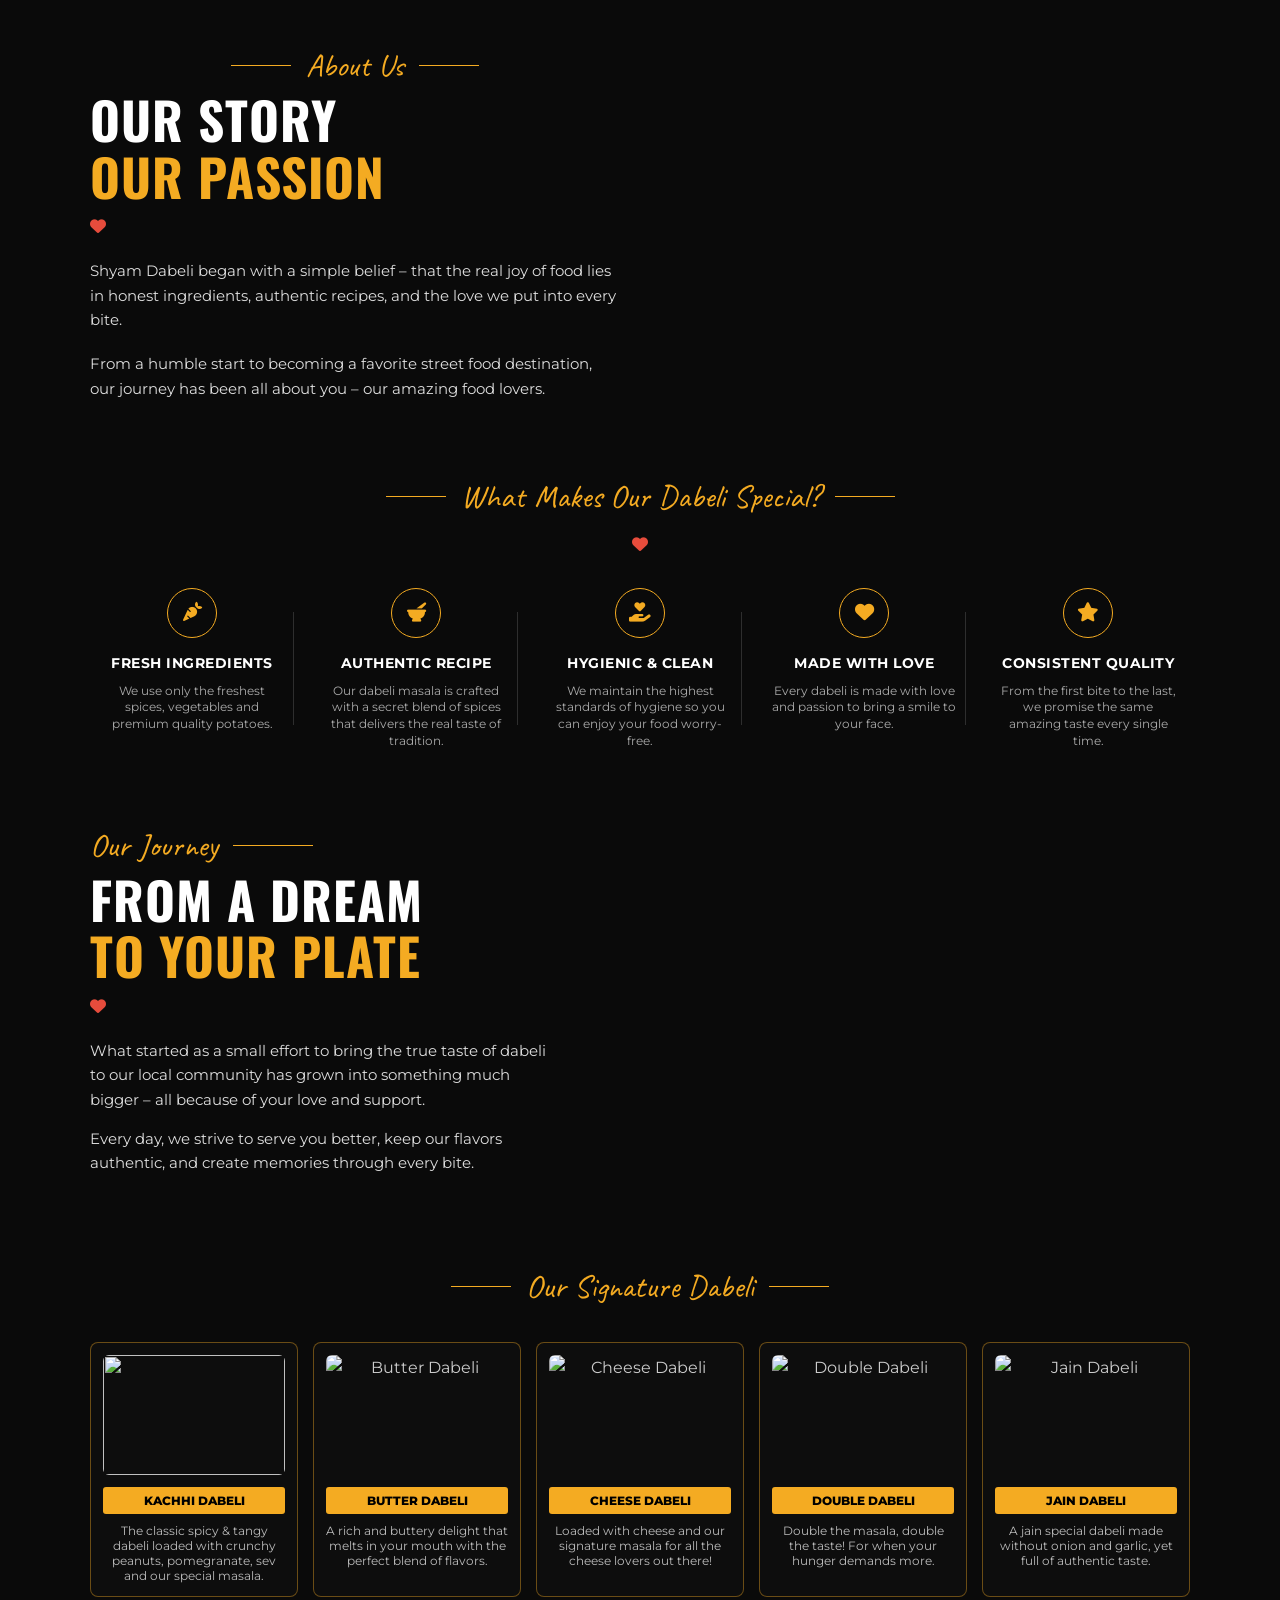
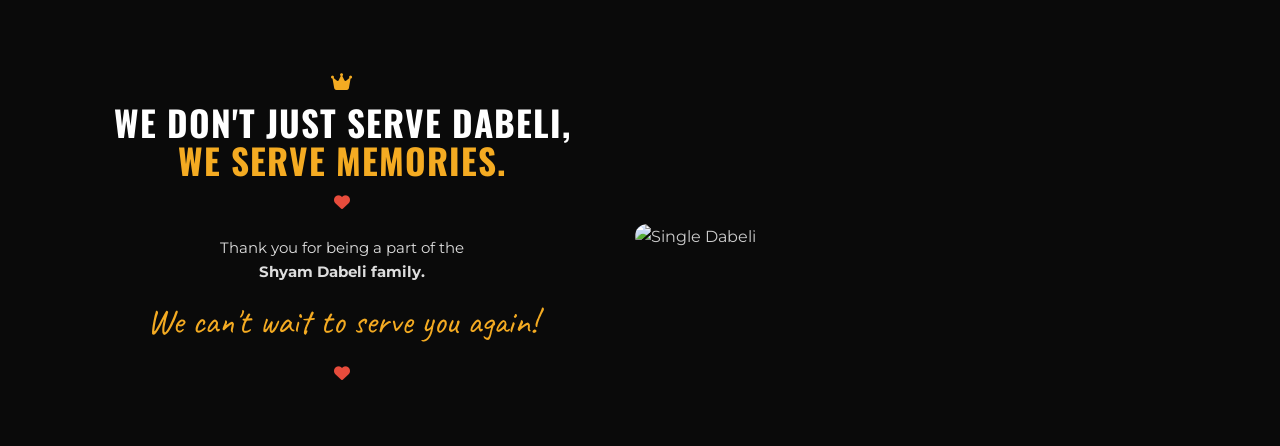
==== about.html @ ec9c5337 "updated shyam dabeli wedsite" ====
<!DOCTYPE html>
<html lang="en">
<head>
  <meta charset="UTF-8">
  <meta name="viewport" content="width=device-width, initial-scale=1.0">
  <title>Shyam Dabeli - About Us</title>
  <!-- Google Fonts for Typography -->
  <link rel="preconnect" href="https://fonts.googleapis.com">
  <link rel="preconnect" href="https://fonts.gstatic.com" crossorigin>
  <link href="https://fonts.googleapis.com/css2?family=Caveat:wght@600;700&family=Montserrat:ital,wght@0,300;0,400;0,600;0,700;0,800;1,400&family=Oswald:wght@700&display=swap" rel="stylesheet">
  <!-- FontAwesome for Icons -->
  <link rel="stylesheet" href="https://cdnjs.cloudflare.com/ajax/libs/font-awesome/6.4.0/css/all.min.css">

  <style>
    /* Global Styles */
    :root {
      --bg-dark: #0a0a0a;
      --card-bg: #111111;
      --primary-gold: #f4ab22;
      --text-white: #ffffff;
      --text-gray: #cccccc;
      --border-gold: rgba(244, 171, 34, 0.4);
    }

    * {
      box-sizing: border-box;
      margin: 0;
      padding: 0;
    }

    body {
      background-color: var(--bg-dark);
      color: var(--text-gray);
      font-family: 'Montserrat', sans-serif;
      line-height: 1.6;
      padding: 40px 20px;
    }

    .container {
      max-width: 1100px;
      margin: 0 auto;
    }

    /* Common Typography & Accents */
    .script-subtitle {
      font-family: 'Caveat', cursive;
      color: var(--primary-gold);
      font-size: 2rem;
      text-align: center;
      display: flex;
      align-items: center;
      justify-content: center;
      gap: 15px;
    }

    .script-subtitle::before,
    .script-subtitle::after {
      content: '';
      height: 1px;
      width: 60px;
      background-color: var(--primary-gold);
    }

    .bold-title {
      font-family: 'Oswald', sans-serif;
      font-size: 3.2rem;
      line-height: 1.1;
      color: var(--text-white);
      text-transform: uppercase;
      letter-spacing: 1px;
    }

    .bold-title span {
      color: var(--primary-gold);
      display: block;
    }

    .heart-divider {
      text-align: center;
      color: #e74c3c;
      font-size: 1rem;
      margin: 10px 0 20px 0;
    }

    /* Section 1: Hero / Story */
    .hero-section {
      display: flex;
      align-items: center;
      gap: 40px;
      margin-bottom: 50px;
    }

    .hero-text {
      flex: 1;
    }

    .hero-text .heart-divider {
      text-align: left;
    }

    .hero-text p {
      font-size: 0.95rem;
      margin-bottom: 20px;
      color: #dddddd;
    }

    .hero-image {
      flex: 1;
      text-align: center;
    }

    .hero-image img {
      width: 100%;
      max-width: 480px;
      border-radius: 12px;
      filter: drop-shadow(0 10px 20px rgba(0,0,0,0.8));
    }

    /* Section 2: Features Grid */
    .features-section {
      margin-bottom: 70px;
    }

    .features-grid {
      display: grid;
      grid-template-columns: repeat(5, 1fr);
      gap: 20px;
      margin-top: 30px;
    }

    .feature-item {
      text-align: center;
      position: relative;
      padding: 0 10px;
    }

    .feature-item:not(:last-child)::after {
      content: '';
      position: absolute;
      right: 0;
      top: 15%;
      height: 70%;
      width: 1px;
      background: rgba(255, 255, 255, 0.15);
    }

    .icon-wrapper {
      width: 50px;
      height: 50px;
      border: 1px solid var(--primary-gold);
      border-radius: 50%;
      display: flex;
      align-items: center;
      justify-content: center;
      margin: 0 auto 15px auto;
      color: var(--primary-gold);
      font-size: 1.2rem;
    }

    .feature-item h4 {
      color: var(--text-white);
      font-size: 0.85rem;
      font-weight: 700;
      margin-bottom: 8px;
      letter-spacing: 0.5px;
    }

    .feature-item p {
      font-size: 0.75rem;
      color: #aaaaaa;
      line-height: 1.4;
    }

    /* Section 3: Our Journey */
    .journey-section {
      display: flex;
      align-items: center;
      gap: 40px;
      margin-bottom: 70px;
    }

    .journey-text {
      flex: 1;
    }

    .journey-text .script-subtitle {
      justify-content: flex-start;
    }

    .journey-text .script-subtitle::after {
      width: 80px;
    }

    .journey-text .script-subtitle::before {
      display: none;
    }

    .journey-text .heart-divider {
      text-align: left;
    }

    .journey-text p {
      font-size: 0.95rem;
      margin-bottom: 15px;
      color: #dddddd;
    }

    .journey-image {
      flex: 1.3;
    }

    .journey-image img {
      width: 100%;
      border-radius: 12px;
      filter: drop-shadow(0 10px 20px rgba(0,0,0,0.8));
    }

    /* Section 4: Signature Cards */
    .signature-section {
      margin-bottom: 70px;
    }

    .cards-grid {
      display: grid;
      grid-template-columns: repeat(5, 1fr);
      gap: 15px;
      margin-top: 30px;
    }

    .card {
      background-color: #0d0d0d;
      border: 1px solid var(--border-gold);
      border-radius: 8px;
      padding: 12px;
      text-align: center;
      display: flex;
      flex-direction: column;
      align-items: center;
    }

    .card img {
      width: 100%;
      height: 120px;
      object-fit: cover;
      border-radius: 6px;
      margin-bottom: 12px;
    }

    .card-badge {
      background-color: var(--primary-gold);
      color: #000;
      font-weight: 800;
      font-size: 0.75rem;
      padding: 4px 10px;
      border-radius: 3px;
      text-transform: uppercase;
      margin-bottom: 10px;
      width: 100%;
    }

    .card p {
      font-size: 0.72rem;
      color: #bbbbbb;
      line-height: 1.3;
    }

    /* Section 5: Footer/Banner */
    .banner-section {
      display: flex;
      align-items: center;
      gap: 40px;
      margin-top: 40px;
    }

    .banner-text {
      flex: 1;
      text-align: center;
    }

    .crown-icon {
      color: var(--primary-gold);
      font-size: 1.2rem;
      margin-bottom: 5px;
    }

    .banner-text .bold-title {
      font-size: 2.2rem;
    }

    .banner-text p {
      font-size: 0.95rem;
      color: #dddddd;
      margin-top: 15px;
    }

    .final-script {
      font-family: 'Caveat', cursive;
      color: var(--primary-gold);
      font-size: 2.2rem;
      margin-top: 10px;
    }

    .banner-image {
      flex: 1.1;
    }

    .banner-image img {
      width: 100%;
      border-radius: 12px;
    }

    /* Responsive Design */
    @media (max-width: 900px) {
      .hero-section, 
      .journey-section, 
      .banner-section {
        flex-direction: column;
        text-align: center;
      }

      .hero-text .heart-divider,
      .journey-text .heart-divider,
      .journey-text .script-subtitle {
        text-align: center;
        justify-content: center;
      }

      .features-grid, 
      .cards-grid {
        grid-template-columns: repeat(2, 1fr);
      }

      .feature-item::after {
        display: none;
      }
    }

    @media (max-width: 500px) {
      .features-grid, 
      .cards-grid {
        grid-template-columns: 1fr;
      }
    }
  </style>
</head>
<body>

  <div class="container">

    <!-- HERO / ABOUT US -->
    <section class="hero-section">
      <div class="hero-text">
        <div class="script-subtitle">About Us</div>
        <h1 class="bold-title">OUR STORY<br><span>OUR PASSION</span></h1>
        <div class="heart-divider"><i class="fa-solid fa-heart"></i></div>
        <p>Shyam Dabeli began with a simple belief – that the real joy of food lies in honest ingredients, authentic recipes, and the love we put into every bite.</p>
        <p>From a humble start to becoming a favorite street food destination, our journey has been all about you – our amazing food lovers.</p>
      </div>
      
        <div class="hero-image">
           
      </div>
    </section>

    <!-- FEATURES -->
    <section class="features-section">
      <div class="script-subtitle">What Makes Our Dabeli Special?</div>
      <div class="heart-divider"><i class="fa-solid fa-heart"></i></div>

      <div class="features-grid">
        <div class="feature-item">
          <div class="icon-wrapper"><i class="fa-solid fa-carrot"></i></div>
          <h4>FRESH INGREDIENTS</h4>
          <p>We use only the freshest spices, vegetables and premium quality potatoes.</p>
        </div>
        <div class="feature-item">
          <div class="icon-wrapper"><i class="fa-solid fa-mortar-pestle"></i></div>
          <h4>AUTHENTIC RECIPE</h4>
          <p>Our dabeli masala is crafted with a secret blend of spices that delivers the real taste of tradition.</p>
        </div>
        <div class="feature-item">
          <div class="icon-wrapper"><i class="fa-solid fa-hand-holding-heart"></i></div>
          <h4>HYGIENIC & CLEAN</h4>
          <p>We maintain the highest standards of hygiene so you can enjoy your food worry-free.</p>
        </div>
        <div class="feature-item">
          <div class="icon-wrapper"><i class="fa-solid fa-heart"></i></div>
          <h4>MADE WITH LOVE</h4>
          <p>Every dabeli is made with love and passion to bring a smile to your face.</p>
        </div>
        <div class="feature-item">
          <div class="icon-wrapper"><i class="fa-solid fa-star"></i></div>
          <h4>CONSISTENT QUALITY</h4>
          <p>From the first bite to the last, we promise the same amazing taste every single time.</p>
        </div>
      </div>
    </section>

    <!-- OUR JOURNEY -->
    <section class="journey-section">
      <div class="journey-text">
        <div class="script-subtitle">Our Journey</div>
        <h2 class="bold-title">FROM A DREAM<br><span>TO YOUR PLATE</span></h2>
        <div class="heart-divider"><i class="fa-solid fa-heart"></i></div>
        <p>What started as a small effort to bring the true taste of dabeli to our local community has grown into something much bigger – all because of your love and support.</p>
        <p>Every day, we strive to serve you better, keep our flavors authentic, and create memories through every bite.</p>
      </div>
      <div class="journey-image">
            
      </div>
    </section>

    <!-- SIGNATURE DABELI -->
    <section class="signature-section">
      <div class="script-subtitle">Our Signature Dabeli</div>

      <div class="cards-grid">
        <!-- Card 1 -->
        <div class="card">
          <img src=" alt="Kachhi Dabeli">
          <div class="card-badge">KACHHI DABELI</div>
          <p>The classic spicy & tangy dabeli loaded with crunchy peanuts, pomegranate, sev and our special masala.</p>
        </div>
        <!-- Card 2 -->
        <div class="card">
          <img src="https://images.unsplash.com/photo-1586190848861-99aa4a171e90?auto=format&fit=crop&w=400&q=80" alt="Butter Dabeli">
          <div class="card-badge">BUTTER DABELI</div>
          <p>A rich and buttery delight that melts in your mouth with the perfect blend of flavors.</p>
        </div>
        <!-- Card 3 -->
        <div class="card">
          <img src="https://images.unsplash.com/photo-1572802419224-296b0aeee0d9?auto=format&fit=crop&w=400&q=80" alt="Cheese Dabeli">
          <div class="card-badge">CHEESE DABELI</div>
          <p>Loaded with cheese and our signature masala for all the cheese lovers out there!</p>
        </div>
        <!-- Card 4 -->
        <div class="card">
          <img src="https://images.unsplash.com/photo-1550547660-d9450f859349?auto=format&fit=crop&w=400&q=80" alt="Double Dabeli">
          <div class="card-badge">DOUBLE DABELI</div>
          <p>Double the masala, double the taste! For when your hunger demands more.</p>
        </div>
        <!-- Card 5 -->
        <div class="card">
          <img src="https://images.unsplash.com/photo-1568901346375-23c9450c58cd?auto=format&fit=crop&w=400&q=80" alt="Jain Dabeli">
          <div class="card-badge">JAIN DABELI</div>
          <p>A jain special dabeli made without onion and garlic, yet full of authentic taste.</p>
        </div>
      </div>
    </section>

    <!-- FOOTER BANNER -->
    <section class="banner-section">
      <div class="banner-text">
        <div class="crown-icon"><i class="fa-solid fa-crown"></i></div>
        <h3 class="bold-title">WE DON'T JUST SERVE DABELI,<span>WE SERVE MEMORIES.</span></h3>
        <div class="heart-divider"><i class="fa-solid fa-heart"></i></div>
        <p>Thank you for being a part of the<br><strong>Shyam Dabeli family.</strong></p>
        <div class="final-script">We can't wait to serve you again!</div>
        <div class="heart-divider"><i class="fa-solid fa-heart"></i></div>
      </div>
      <div class="banner-image">
        <img src="https://images.unsplash.com/photo-1568901346375-23c9450c58cd?auto=format&fit=crop&w=800&q=80" alt="Single Dabeli">
      </div>
    </section>

  </div>

</body>
</html>
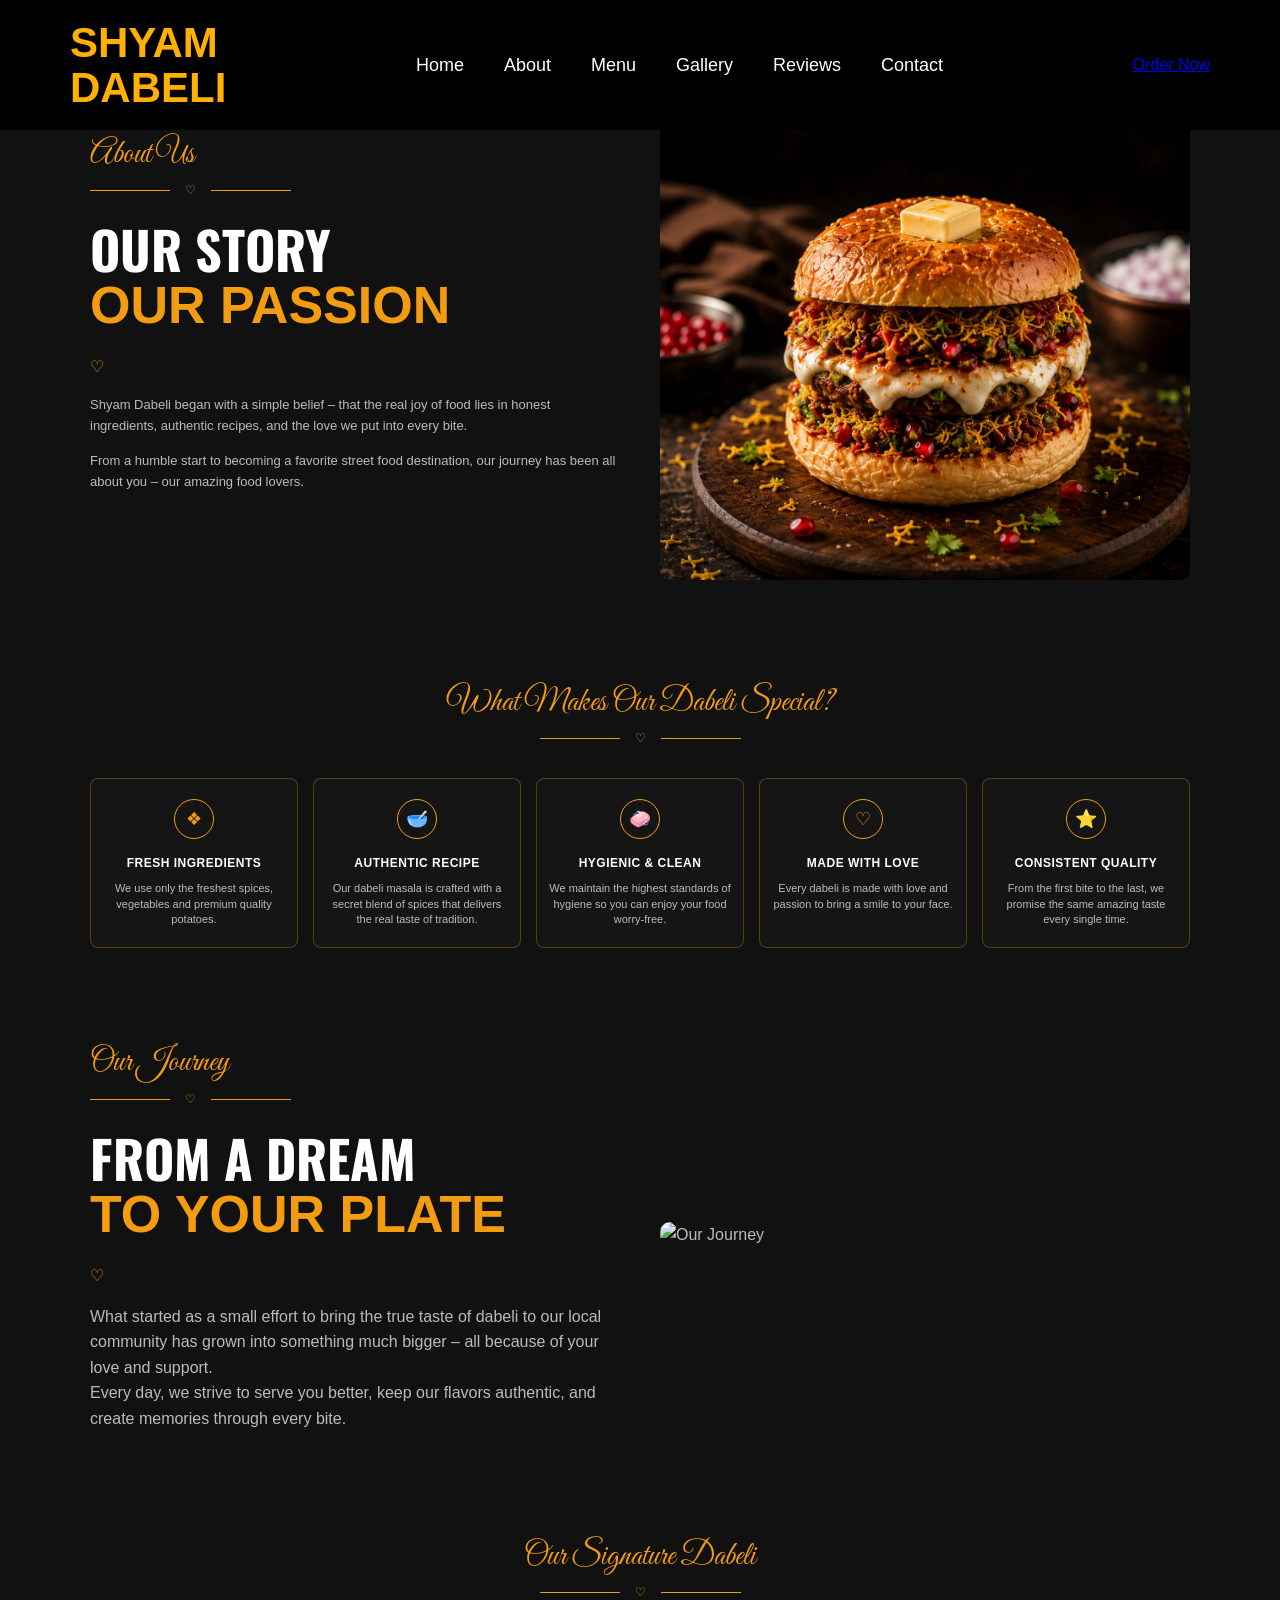
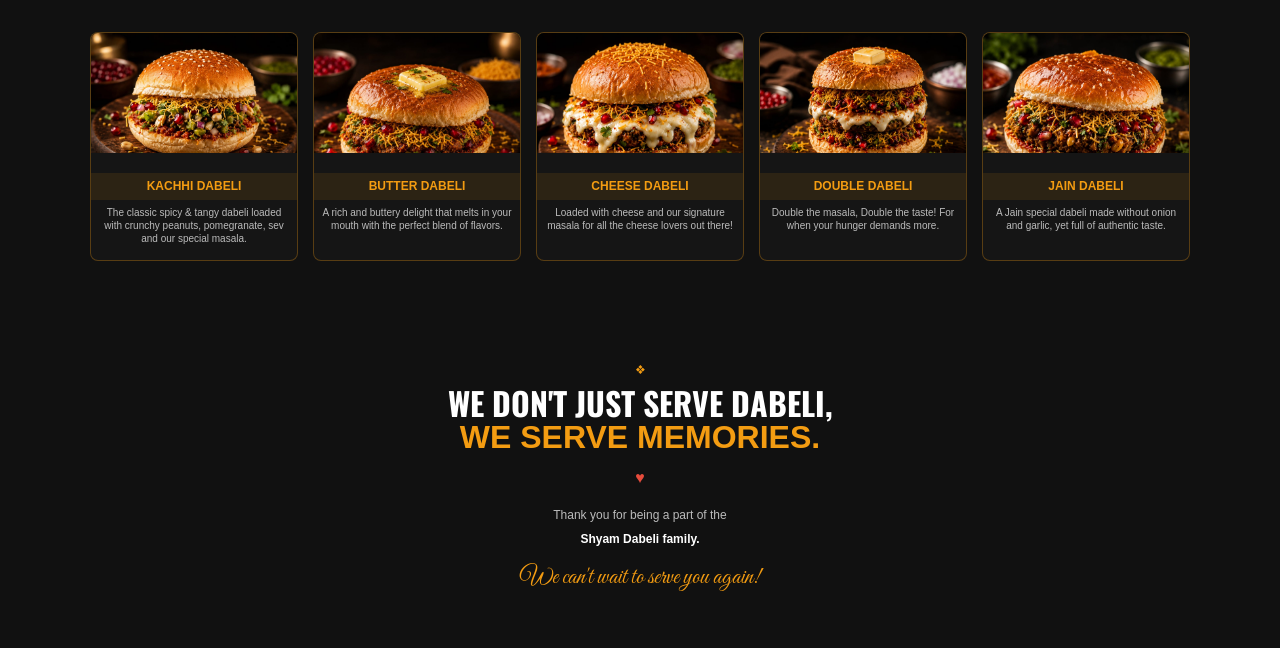
==== commit c9792559: "krupa soneji" ====
--- a/about.html
+++ b/about.html
@@ -1,469 +1,444 @@
 <!DOCTYPE html>
 <html lang="en">
 <head>
-  <meta charset="UTF-8">
-  <meta name="viewport" content="width=device-width, initial-scale=1.0">
-  <title>Shyam Dabeli - About Us</title>
-  <!-- Google Fonts for Typography -->
-  <link rel="preconnect" href="https://fonts.googleapis.com">
-  <link rel="preconnect" href="https://fonts.gstatic.com" crossorigin>
-  <link href="https://fonts.googleapis.com/css2?family=Caveat:wght@600;700&family=Montserrat:ital,wght@0,300;0,400;0,600;0,700;0,800;1,400&family=Oswald:wght@700&display=swap" rel="stylesheet">
-  <!-- FontAwesome for Icons -->
-  <link rel="stylesheet" href="https://cdnjs.cloudflare.com/ajax/libs/font-awesome/6.4.0/css/all.min.css">
-
-  <style>
-    /* Global Styles */
-    :root {
-      --bg-dark: #0a0a0a;
-      --card-bg: #111111;
-      --primary-gold: #f4ab22;
-      --text-white: #ffffff;
-      --text-gray: #cccccc;
-      --border-gold: rgba(244, 171, 34, 0.4);
-    }
-
-    * {
-      box-sizing: border-box;
-      margin: 0;
-      padding: 0;
-    }
-
-    body {
-      background-color: var(--bg-dark);
-      color: var(--text-gray);
-      font-family: 'Montserrat', sans-serif;
-      line-height: 1.6;
-      padding: 40px 20px;
-    }
-
-    .container {
-      max-width: 1100px;
-      margin: 0 auto;
-    }
-
-    /* Common Typography & Accents */
-    .script-subtitle {
-      font-family: 'Caveat', cursive;
-      color: var(--primary-gold);
-      font-size: 2rem;
-      text-align: center;
-      display: flex;
-      align-items: center;
-      justify-content: center;
-      gap: 15px;
-    }
-
-    .script-subtitle::before,
-    .script-subtitle::after {
-      content: '';
-      height: 1px;
-      width: 60px;
-      background-color: var(--primary-gold);
-    }
-
-    .bold-title {
-      font-family: 'Oswald', sans-serif;
-      font-size: 3.2rem;
-      line-height: 1.1;
-      color: var(--text-white);
-      text-transform: uppercase;
-      letter-spacing: 1px;
-    }
-
-    .bold-title span {
-      color: var(--primary-gold);
-      display: block;
-    }
-
-    .heart-divider {
-      text-align: center;
-      color: #e74c3c;
-      font-size: 1rem;
-      margin: 10px 0 20px 0;
-    }
-
-    /* Section 1: Hero / Story */
-    .hero-section {
-      display: flex;
-      align-items: center;
-      gap: 40px;
-      margin-bottom: 50px;
-    }
-
-    .hero-text {
-      flex: 1;
-    }
-
-    .hero-text .heart-divider {
-      text-align: left;
-    }
-
-    .hero-text p {
-      font-size: 0.95rem;
-      margin-bottom: 20px;
-      color: #dddddd;
-    }
-
-    .hero-image {
-      flex: 1;
-      text-align: center;
-    }
-
-    .hero-image img {
-      width: 100%;
-      max-width: 480px;
-      border-radius: 12px;
-      filter: drop-shadow(0 10px 20px rgba(0,0,0,0.8));
-    }
-
-    /* Section 2: Features Grid */
-    .features-section {
-      margin-bottom: 70px;
-    }
-
-    .features-grid {
-      display: grid;
-      grid-template-columns: repeat(5, 1fr);
-      gap: 20px;
-      margin-top: 30px;
-    }
-
-    .feature-item {
-      text-align: center;
-      position: relative;
-      padding: 0 10px;
-    }
-
-    .feature-item:not(:last-child)::after {
-      content: '';
-      position: absolute;
-      right: 0;
-      top: 15%;
-      height: 70%;
-      width: 1px;
-      background: rgba(255, 255, 255, 0.15);
-    }
-
-    .icon-wrapper {
-      width: 50px;
-      height: 50px;
-      border: 1px solid var(--primary-gold);
-      border-radius: 50%;
-      display: flex;
-      align-items: center;
-      justify-content: center;
-      margin: 0 auto 15px auto;
-      color: var(--primary-gold);
-      font-size: 1.2rem;
-    }
-
-    .feature-item h4 {
-      color: var(--text-white);
-      font-size: 0.85rem;
-      font-weight: 700;
-      margin-bottom: 8px;
-      letter-spacing: 0.5px;
-    }
-
-    .feature-item p {
-      font-size: 0.75rem;
-      color: #aaaaaa;
-      line-height: 1.4;
-    }
-
-    /* Section 3: Our Journey */
-    .journey-section {
-      display: flex;
-      align-items: center;
-      gap: 40px;
-      margin-bottom: 70px;
-    }
-
-    .journey-text {
-      flex: 1;
-    }
-
-    .journey-text .script-subtitle {
-      justify-content: flex-start;
-    }
-
-    .journey-text .script-subtitle::after {
-      width: 80px;
-    }
-
-    .journey-text .script-subtitle::before {
-      display: none;
-    }
-
-    .journey-text .heart-divider {
-      text-align: left;
-    }
-
-    .journey-text p {
-      font-size: 0.95rem;
-      margin-bottom: 15px;
-      color: #dddddd;
-    }
-
-    .journey-image {
-      flex: 1.3;
-    }
-
-    .journey-image img {
-      width: 100%;
-      border-radius: 12px;
-      filter: drop-shadow(0 10px 20px rgba(0,0,0,0.8));
-    }
-
-    /* Section 4: Signature Cards */
-    .signature-section {
-      margin-bottom: 70px;
-    }
-
-    .cards-grid {
-      display: grid;
-      grid-template-columns: repeat(5, 1fr);
-      gap: 15px;
-      margin-top: 30px;
-    }
-
-    .card {
-      background-color: #0d0d0d;
-      border: 1px solid var(--border-gold);
-      border-radius: 8px;
-      padding: 12px;
-      text-align: center;
-      display: flex;
-      flex-direction: column;
-      align-items: center;
-    }
-
-    .card img {
-      width: 100%;
-      height: 120px;
-      object-fit: cover;
-      border-radius: 6px;
-      margin-bottom: 12px;
-    }
-
-    .card-badge {
-      background-color: var(--primary-gold);
-      color: #000;
-      font-weight: 800;
-      font-size: 0.75rem;
-      padding: 4px 10px;
-      border-radius: 3px;
-      text-transform: uppercase;
-      margin-bottom: 10px;
-      width: 100%;
-    }
-
-    .card p {
-      font-size: 0.72rem;
-      color: #bbbbbb;
-      line-height: 1.3;
-    }
-
-    /* Section 5: Footer/Banner */
-    .banner-section {
-      display: flex;
-      align-items: center;
-      gap: 40px;
-      margin-top: 40px;
-    }
-
-    .banner-text {
-      flex: 1;
-      text-align: center;
-    }
-
-    .crown-icon {
-      color: var(--primary-gold);
-      font-size: 1.2rem;
-      margin-bottom: 5px;
-    }
-
-    .banner-text .bold-title {
-      font-size: 2.2rem;
-    }
-
-    .banner-text p {
-      font-size: 0.95rem;
-      color: #dddddd;
-      margin-top: 15px;
-    }
-
-    .final-script {
-      font-family: 'Caveat', cursive;
-      color: var(--primary-gold);
-      font-size: 2.2rem;
-      margin-top: 10px;
-    }
-
-    .banner-image {
-      flex: 1.1;
-    }
-
-    .banner-image img {
-      width: 100%;
-      border-radius: 12px;
-    }
-
-    /* Responsive Design */
-    @media (max-width: 900px) {
-      .hero-section, 
-      .journey-section, 
-      .banner-section {
-        flex-direction: column;
-        text-align: center;
-      }
-
-      .hero-text .heart-divider,
-      .journey-text .heart-divider,
-      .journey-text .script-subtitle {
-        text-align: center;
-        justify-content: center;
-      }
-
-      .features-grid, 
-      .cards-grid {
-        grid-template-columns: repeat(2, 1fr);
-      }
-
-      .feature-item::after {
-        display: none;
-      }
-    }
-
-    @media (max-width: 500px) {
-      .features-grid, 
-      .cards-grid {
-        grid-template-columns: 1fr;
-      }
-    }
-  </style>
+    <meta charset="UTF-8">
+    <meta name="viewport" content="width=device-width, initial-scale=1.0">
+    <title>Shyam Dabeli</title>
+    <link href="https://fonts.googleapis.com/css2?family=Great+Vibes&family=Oswald:wght@500;700&family=Poppins:wght@300;400;600&display=swap" rel="stylesheet">
+    <style>
+        :root {
+            --bg-color: #0d0a08;
+            --card-bg: rgba(255, 255, 255, 0.02);
+            --gold: #f39c12;
+            --gold-light: #f1c40f;
+            --text-white: #ffffff;
+            --text-gray: #bbbbbb;
+            --border-gold: rgba(243, 156, 18, 0.3);
+        }
+
+        * {
+            margin: 0;
+            padding: 0;
+            box-sizing: border-box;
+        }
+
+        body {
+            background-color: var(--bg-color);
+            color: var(--text-gray);
+            font-family: 'Poppins', sans-serif;
+            line-height: 1.6;
+        }
+
+        .container {
+            max-width: 1100px;
+            margin: 0 auto;
+            padding: 0 20px;
+        }
+
+
+         *{
+    margin: 0;
+    padding: 0;
+    box-sizing: border-box;
+    font-family: Arial, Helvetica, sans-serif;
+
+}
+body{
+    background:#111;
+}
+
+
+.navbar{
+    display: flex;
+    justify-content: space-between;
+    align-items: center;
+    padding: 20px 70px;
+    background: #000;
+    position: fixed;
+    width: 100%;
+    top: 0;
+    left: 0;
+    z-index: 1000;
+}
+
+.logo{
+    color:#ffb000;
+    font-size: 42px;
+    font-weight: bold;
+    line-height: 45px;
+}
+
+.logo span{
+    display: block;
+    color: ffb000;
+
+}
+.navbar ul{
+    display: flex;
+    list-style: none;
+}
+
+.navbar ul li{
+    margin: 0 20px;
+}
+
+.navbar ul li a{
+    text-decoration: none;
+    color: white;
+    font-size: 18px;
+    transition: .3s;
+}
+
+.navbar ul li a:hover{
+    color: #ffb000;
+}
+
+
+.order-btn{
+    background: #ffb000;
+    color: black;
+    border: none;
+    padding: 15px 30px;
+    border-radius: 30px;
+    font-size: 17px;
+    font-weight: bold;
+    cursor: pointer;
+    transition: .3s;
+}
+
+.order-btn:hover{
+    background: white;
+}
+
+        /* Script Dividers */
+        .script-title {
+            font-family: 'Great Vibes', cursive;
+            color: var(--gold);
+            font-size: 32px;
+            text-align: center;
+            margin-bottom: -10px;
+        }
+
+        .divider {
+            display: flex;
+            align-items: center;
+            justify-content: center;
+            gap: 15px;
+            margin: 10px 0 20px;
+        }
+
+        .divider::before, .divider::after {
+            content: '';
+            height: 1px;
+            width: 80px;
+            background: var(--gold);
+        }
+
+        .divider span {
+            color: var(--gold);
+            font-size: 12px;
+        }
+
+        /* Hero / About Section */
+        .about-section {
+            padding: 50px 0;
+            display: grid;
+            grid-template-columns: 1fr 1fr;
+            gap: 40px;
+            align-items: center;
+        }
+
+        .main-heading {
+            font-family: 'Oswald', sans-serif;
+            font-size: 52px;
+            color: var(--text-white);
+            line-height: 1.1;
+            text-transform: uppercase;
+            margin-bottom: 20px;
+        }
+
+        .main-heading span {
+            color: var(--gold);
+            display: block;
+        }
+
+        .about-text p {
+            font-size: 13px;
+            margin-bottom: 15px;
+        }
+
+        .hero-img img, .grid-img img {
+            width: 100%;
+            border-radius: 10px;
+            object-fit: cover;
+        }
+
+        /* Features Section */
+        .features-section {
+            padding: 40px 0;
+        }
+
+        .features-grid {
+            display: grid;
+            grid-template-columns: repeat(5, 1fr);
+            gap: 15px;
+            margin-top: 30px;
+        }
+
+        .feature-card {
+            border: 1px solid var(--border-gold);
+            border-radius: 8px;
+            padding: 20px 10px;
+            text-align: center;
+            background: var(--card-bg);
+        }
+
+        .feature-icon {
+            width: 40px;
+            height: 40px;
+            border: 1px solid var(--gold);
+            border-radius: 50%;
+            display: flex;
+            align-items: center;
+            justify-content: center;
+            margin: 0 auto 15px;
+            color: var(--gold);
+            font-size: 18px;
+        }
+
+        .feature-card h3 {
+            color: var(--text-white);
+            font-size: 12px;
+            text-transform: uppercase;
+            margin-bottom: 8px;
+            letter-spacing: 0.5px;
+        }
+
+        .feature-card p {
+            font-size: 11px;
+            line-height: 1.4;
+        }
+
+        /* Journey Section */
+        .journey-section {
+            padding: 50px 0;
+            display: grid;
+            grid-template-columns: 1fr 1fr;
+            gap: 40px;
+            align-items: center;
+        }
+
+        /* Products Section */
+        .products-section {
+            padding: 50px 0;
+        }
+
+        .products-grid {
+            display: grid;
+            grid-template-columns: repeat(5, 1fr);
+            gap: 15px;
+            margin-top: 30px;
+        }
+
+        .product-card {
+            border: 1px solid var(--border-gold);
+            border-radius: 8px;
+            overflow: hidden;
+            background: var(--card-bg);
+            text-align: center;
+            padding-bottom: 15px;
+        }
+
+        .product-card img {
+            width: 100%;
+            height: 120px;
+            object-fit: cover;
+        }
+
+        .product-card h3 {
+            color: var(--gold);
+            font-size: 12px;
+            text-transform: uppercase;
+            margin: 12px 0 6px;
+            background: rgba(243, 156, 18, 0.1);
+            padding: 4px 0;
+        }
+
+        .product-card p {
+            font-size: 10px;
+            padding: 0 8px;
+            line-height: 1.3;
+        }
+
+        /* Footer Banner */
+        .footer-banner {
+            padding: 50px 0;
+            text-align: center;
+        }
+
+        .footer-banner .main-heading {
+            font-size: 38px;
+            margin-bottom: 10px;
+        }
+
+        .footer-banner p {
+            font-size: 12px;
+            margin-bottom: 5px;
+        }
+
+        .footer-banner .closing-script {
+            font-family: 'Great Vibes', cursive;
+            color: var(--gold);
+            font-size: 24px;
+            margin-top: 10px;
+        }
+
+        /* Responsive Adjustments */
+        @media (max-width: 900px) {
+            .about-section, .journey-section {
+                grid-template-columns: 1fr;
+            }
+            .features-grid, .products-grid {
+                grid-template-columns: repeat(2, 1fr);
+            }
+            .nav-links {
+                display: none;
+            }
+        }
+    </style>
 </head>
 <body>
 
-  <div class="container">
-
-    <!-- HERO / ABOUT US -->
-    <section class="hero-section">
-      <div class="hero-text">
-        <div class="script-subtitle">About Us</div>
-        <h1 class="bold-title">OUR STORY<br><span>OUR PASSION</span></h1>
-        <div class="heart-divider"><i class="fa-solid fa-heart"></i></div>
-        <p>Shyam Dabeli began with a simple belief – that the real joy of food lies in honest ingredients, authentic recipes, and the love we put into every bite.</p>
-        <p>From a humble start to becoming a favorite street food destination, our journey has been all about you – our amazing food lovers.</p>
-      </div>
-      
-        <div class="hero-image">
-           
-      </div>
+    <!-- Header Navigation -->
+    <nav class="navbar">
+        <div class="logo">
+            SHYAM 
+            <span>DABELI</span>
+        </div>
+
+        <ul>
+            <li><a href="index.html">Home</a></li>
+
+            <li><a href="#">About</a></li>
+
+            <li><a href="menu.html">Menu</a></li>
+
+            <li><a href="gallery.html">Gallery</a></li>
+
+            <li><a href="reviews.html">Reviews</a></li>
+
+            <li><a href="contact.html">Contact</a></li>
+
+        </ul>
+             <a href="ordernow.html" class="btn-outline">Order Now</a>
+    </nav>
+
+
+    <!-- About Us / Hero Section -->
+    <section class="about-section container">
+        <div class="about-text">
+            <div class="script-title" style="text-align: left;">About Us</div>
+            <div class="divider" style="justify-content: flex-start;"><span>♡</span></div>
+            <h2 class="main-heading">OUR STORY<br><span>OUR PASSION</span></h2>
+            <div style="color: var(--gold); margin-bottom: 15px;">♡</div>
+            <p>Shyam Dabeli began with a simple belief – that the real joy of food lies in honest ingredients, authentic recipes, and the love we put into every bite.</p>
+            <p>From a humble start to becoming a favorite street food destination, our journey has been all about you – our amazing food lovers.</p>
+        </div>
+        <div class="hero-img">
+            <img src="double_image.jpeg" alt="Shyam Dabeli">
+        </div>
     </section>
 
-    <!-- FEATURES -->
-    <section class="features-section">
-      <div class="script-subtitle">What Makes Our Dabeli Special?</div>
-      <div class="heart-divider"><i class="fa-solid fa-heart"></i></div>
-
-      <div class="features-grid">
-        <div class="feature-item">
-          <div class="icon-wrapper"><i class="fa-solid fa-carrot"></i></div>
-          <h4>FRESH INGREDIENTS</h4>
-          <p>We use only the freshest spices, vegetables and premium quality potatoes.</p>
-        </div>
-        <div class="feature-item">
-          <div class="icon-wrapper"><i class="fa-solid fa-mortar-pestle"></i></div>
-          <h4>AUTHENTIC RECIPE</h4>
-          <p>Our dabeli masala is crafted with a secret blend of spices that delivers the real taste of tradition.</p>
-        </div>
-        <div class="feature-item">
-          <div class="icon-wrapper"><i class="fa-solid fa-hand-holding-heart"></i></div>
-          <h4>HYGIENIC & CLEAN</h4>
-          <p>We maintain the highest standards of hygiene so you can enjoy your food worry-free.</p>
-        </div>
-        <div class="feature-item">
-          <div class="icon-wrapper"><i class="fa-solid fa-heart"></i></div>
-          <h4>MADE WITH LOVE</h4>
-          <p>Every dabeli is made with love and passion to bring a smile to your face.</p>
-        </div>
-        <div class="feature-item">
-          <div class="icon-wrapper"><i class="fa-solid fa-star"></i></div>
-          <h4>CONSISTENT QUALITY</h4>
-          <p>From the first bite to the last, we promise the same amazing taste every single time.</p>
-        </div>
-      </div>
+    <!-- Features Section -->
+    <section class="features-section container">
+        <div class="script-title">What Makes Our Dabeli Special?</div>
+        <div class="divider"><span>♡</span></div>
+        <div class="features-grid">
+            <div class="feature-card">
+                <div class="feature-icon">❖</div>
+                <h3>FRESH INGREDIENTS</h3>
+                <p>We use only the freshest spices, vegetables and premium quality potatoes.</p>
+            </div>
+            <div class="feature-card">
+                <div class="feature-icon">🥣</div>
+                <h3>AUTHENTIC RECIPE</h3>
+                <p>Our dabeli masala is crafted with a secret blend of spices that delivers the real taste of tradition.</p>
+            </div>
+            <div class="feature-card">
+                <div class="feature-icon">🧼</div>
+                <h3>HYGIENIC & CLEAN</h3>
+                <p>We maintain the highest standards of hygiene so you can enjoy your food worry-free.</p>
+            </div>
+            <div class="feature-card">
+                <div class="feature-icon">♡</div>
+                <h3>MADE WITH LOVE</h3>
+                <p>Every dabeli is made with love and passion to bring a smile to your face.</p>
+            </div>
+            <div class="feature-card">
+                <div class="feature-icon">⭐</div>
+                <h3>CONSISTENT QUALITY</h3>
+                <p>From the first bite to the last, we promise the same amazing taste every single time.</p>
+            </div>
+        </div>
     </section>
 
-    <!-- OUR JOURNEY -->
-    <section class="journey-section">
-      <div class="journey-text">
-        <div class="script-subtitle">Our Journey</div>
-        <h2 class="bold-title">FROM A DREAM<br><span>TO YOUR PLATE</span></h2>
-        <div class="heart-divider"><i class="fa-solid fa-heart"></i></div>
-        <p>What started as a small effort to bring the true taste of dabeli to our local community has grown into something much bigger – all because of your love and support.</p>
-        <p>Every day, we strive to serve you better, keep our flavors authentic, and create memories through every bite.</p>
-      </div>
-      <div class="journey-image">
-            
-      </div>
+    <!-- Journey Section -->
+    <section class="journey-section container">
+        <div class="journey-text">
+            <div class="script-title" style="text-align: left;">Our Journey</div>
+            <div class="divider" style="justify-content: flex-start;"><span>♡</span></div>
+            <h2 class="main-heading">FROM A DREAM<br><span>TO YOUR PLATE</span></h2>
+            <div style="color: var(--gold); margin-bottom: 15px;">♡</div>
+            <p>What started as a small effort to bring the true taste of dabeli to our local community has grown into something much bigger – all because of your love and support.</p>
+            <p>Every day, we strive to serve you better, keep our flavors authentic, and create memories through every bite.</p>
+        </div>
+        <div class="grid-img">
+            <img src="https://via.placeholder.com/500x300/222/f39c12?text=Dabeli+Selection" alt="Our Journey">
+        </div>
     </section>
 
-    <!-- SIGNATURE DABELI -->
-    <section class="signature-section">
-      <div class="script-subtitle">Our Signature Dabeli</div>
-
-      <div class="cards-grid">
-        <!-- Card 1 -->
-        <div class="card">
-          <img src=" alt="Kachhi Dabeli">
-          <div class="card-badge">KACHHI DABELI</div>
-          <p>The classic spicy & tangy dabeli loaded with crunchy peanuts, pomegranate, sev and our special masala.</p>
-        </div>
-        <!-- Card 2 -->
-        <div class="card">
-          <img src="https://images.unsplash.com/photo-1586190848861-99aa4a171e90?auto=format&fit=crop&w=400&q=80" alt="Butter Dabeli">
-          <div class="card-badge">BUTTER DABELI</div>
-          <p>A rich and buttery delight that melts in your mouth with the perfect blend of flavors.</p>
-        </div>
-        <!-- Card 3 -->
-        <div class="card">
-          <img src="https://images.unsplash.com/photo-1572802419224-296b0aeee0d9?auto=format&fit=crop&w=400&q=80" alt="Cheese Dabeli">
-          <div class="card-badge">CHEESE DABELI</div>
-          <p>Loaded with cheese and our signature masala for all the cheese lovers out there!</p>
-        </div>
-        <!-- Card 4 -->
-        <div class="card">
-          <img src="https://images.unsplash.com/photo-1550547660-d9450f859349?auto=format&fit=crop&w=400&q=80" alt="Double Dabeli">
-          <div class="card-badge">DOUBLE DABELI</div>
-          <p>Double the masala, double the taste! For when your hunger demands more.</p>
-        </div>
-        <!-- Card 5 -->
-        <div class="card">
-          <img src="https://images.unsplash.com/photo-1568901346375-23c9450c58cd?auto=format&fit=crop&w=400&q=80" alt="Jain Dabeli">
-          <div class="card-badge">JAIN DABELI</div>
-          <p>A jain special dabeli made without onion and garlic, yet full of authentic taste.</p>
-        </div>
-      </div>
+    <!-- Products / Menu Section -->
+    <section class="products-section container">
+        <div class="script-title">Our Signature Dabeli</div>
+        <div class="divider"><span>♡</span></div>
+        <div class="products-grid">
+            <div class="product-card">
+                <img src="kachhi_image.jpeg" alt="Kachhi Dabeli">
+                <h3>KACHHI DABELI</h3>
+                <p>The classic spicy & tangy dabeli loaded with crunchy peanuts, pomegranate, sev and our special masala.</p>
+            </div>
+            <div class="product-card">
+                <img src="butter_image.jpeg" alt="Butter Dabeli">
+                <h3>BUTTER DABELI</h3>
+                <p>A rich and buttery delight that melts in your mouth with the perfect blend of flavors.</p>
+            </div>
+            <div class="product-card">
+                <img src="chesses_image.jpeg" alt="Cheese Dabeli">
+                <h3>CHEESE DABELI</h3>
+                <p>Loaded with cheese and our signature masala for all the cheese lovers out there!</p>
+            </div>
+            <div class="product-card">
+                <img src="double_image.jpeg" alt="Double Dabeli">
+                <h3>DOUBLE DABELI</h3>
+                <p>Double the masala, Double the taste! For when your hunger demands more.</p>
+            </div>
+            <div class="product-card">
+                <img src="jain_image.jpeg" alt="Jain Dabeli">
+                <h3>JAIN DABELI</h3>
+                <p>A Jain special dabeli made without onion and garlic, yet full of authentic taste.</p>
+            </div>
+        </div>
     </section>
 
-    <!-- FOOTER BANNER -->
-    <section class="banner-section">
-      <div class="banner-text">
-        <div class="crown-icon"><i class="fa-solid fa-crown"></i></div>
-        <h3 class="bold-title">WE DON'T JUST SERVE DABELI,<span>WE SERVE MEMORIES.</span></h3>
-        <div class="heart-divider"><i class="fa-solid fa-heart"></i></div>
-        <p>Thank you for being a part of the<br><strong>Shyam Dabeli family.</strong></p>
-        <div class="final-script">We can't wait to serve you again!</div>
-        <div class="heart-divider"><i class="fa-solid fa-heart"></i></div>
-      </div>
-      <div class="banner-image">
-        <img src="https://images.unsplash.com/photo-1568901346375-23c9450c58cd?auto=format&fit=crop&w=800&q=80" alt="Single Dabeli">
-      </div>
+    <!-- Footer Banner Section -->
+    <section class="footer-banner container">
+        <div style="color: var(--gold); font-size: 12px; margin-bottom: 5px;">❖</div>
+        <h2 class="main-heading" style="font-size: 32px;">WE DON'T JUST SERVE DABELI,<br><span>WE SERVE MEMORIES.</span></h2>
+        <div style="color: #e74c3c; margin-bottom: 15px;">♥</div>
+        <p>Thank you for being a part of the</p>
+        <p style="color: var(--text-white); font-weight: 600;">Shyam Dabeli family.</p>
+        <div class="closing-script">We can't wait to serve you again!</div>
     </section>
-
-  </div>
 
 </body>
 </html>
